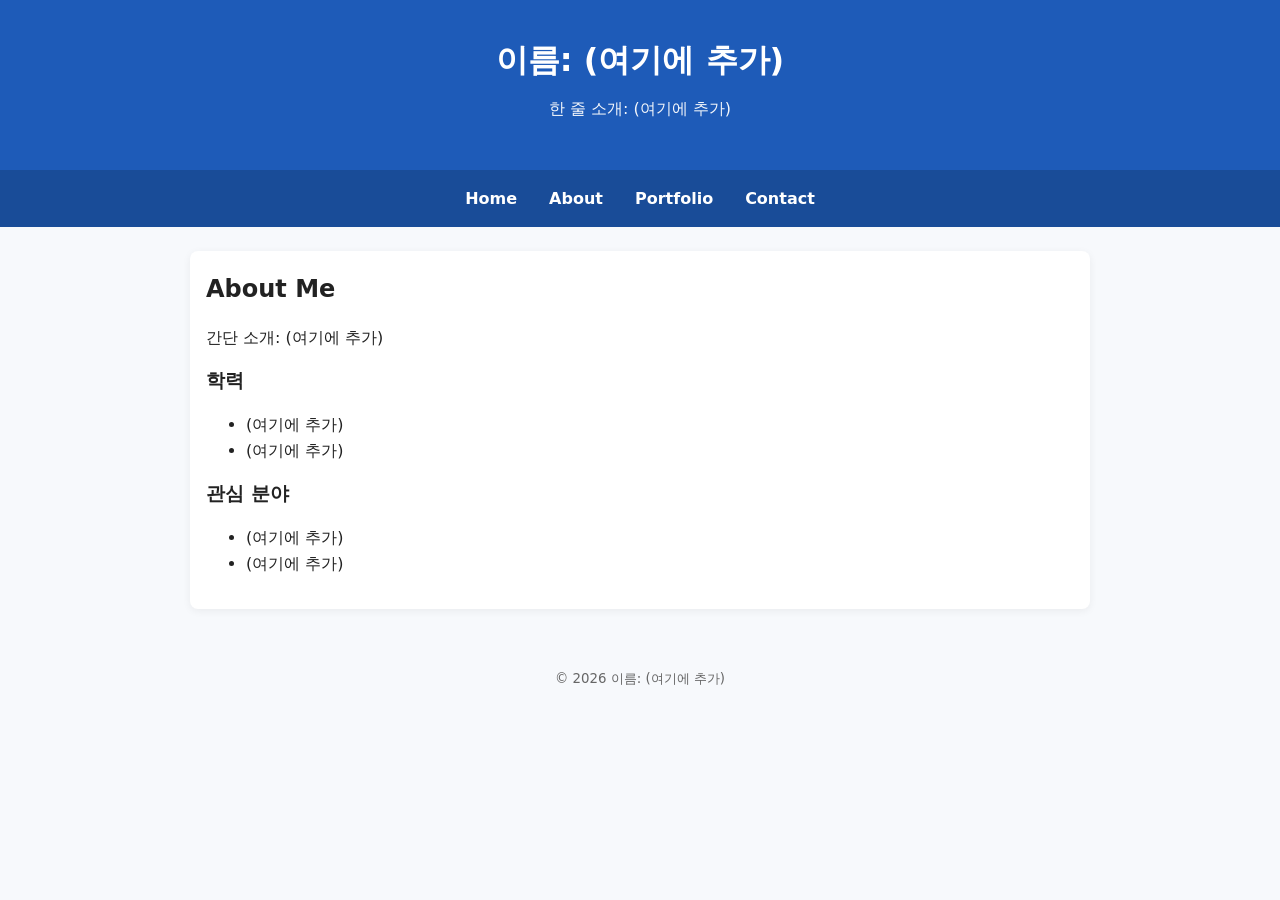
==== about.html @ 91169e0c "Add files via upload" ====
<!DOCTYPE html>
<html lang="ko">
<head>
  <meta charset="UTF-8" />
  <meta name="viewport" content="width=device-width, initial-scale=1.0"/>
  <title>인터넷활용 실습 템플릿</title>
  <link rel="stylesheet" href="style.css">
</head>
<body>
<header>
  <h1>이름: (여기에 추가)</h1>
  <p class="subtitle">한 줄 소개: (여기에 추가)</p>
</header>
<nav>
  <a href="index.html">Home</a>
  <a href="about.html">About</a>
  <a href="portfolio.html">Portfolio</a>
  <a href="contact.html">Contact</a>
</nav>
<main class="container">
<section>
  <h2>About Me</h2>
  <p>간단 소개: (여기에 추가)</p>
  <h3>학력</h3>
  <ul>
    <li>(여기에 추가)</li>
    <li>(여기에 추가)</li>
  </ul>
  <h3>관심 분야</h3>
  <ul>
    <li>(여기에 추가)</li>
    <li>(여기에 추가)</li>
  </ul>
</section>
</main>
<footer>
  <small>&copy; <span id="year"></span> 이름: (여기에 추가)</small>
</footer>
<script src="script.js"></script>
</body>
</html>
---- style.css ----
/* =============================================================
   색상 테마는 "여기"에서 바꿉니다. (파랑 계열 기본)
   원하는 색상 코드로 아래 4가지만 바꿔보세요.
   ------------------------------------------------------------- */
:root {
  --primary: #1e5bb8;      /* 메인 포인트 색상 */
  --primary-dark: #194c98; /* 호버/진한 포인트 */
  --bg: #f7f9fc;           /* 전체 배경 색 */
  --text: #222222;         /* 본문 글자 색 */
}
/* ============================================================= */

* { box-sizing: border-box; }
body {
  margin: 0;
  font-family: system-ui, -apple-system, "Segoe UI", Roboto, "Noto Sans KR", Arial, sans-serif;
  background: var(--bg);
  color: var(--text);
  line-height: 1.6;
}

header {
  padding: 2rem 1rem;
  text-align: center;
  background: var(--primary);
  color: #ffffff;
}
header .subtitle { margin-top: .25rem; opacity: .95; }

nav {
  background: var(--primary-dark);
  display: flex;
  gap: 1rem;
  padding: .75rem 1rem;
  justify-content: center;
  flex-wrap: wrap;
}
nav a {
  color: #ffffff;
  text-decoration: none;
  font-weight: 600;
  padding: .25rem .5rem;
}
nav a:hover { text-decoration: underline; }

.container {
  max-width: 900px;
  margin: 1.5rem auto;
  padding: 1rem;
  background: #ffffff;
  border-radius: 8px;
  box-shadow: 0 2px 8px rgba(0,0,0,.06);
}

section { margin-bottom: 1rem; }
h1, h2, h3 { margin: .2rem 0 .6rem; }

.contact-form {
  display: grid;
  grid-template-columns: 1fr;
  gap: .5rem;
  margin-top: 1rem;
}
input, textarea {
  width: 100%;
  padding: .6rem;
  border: 1px solid #ddd;
  border-radius: 6px;
  font: inherit;
}
button {
  padding: .6rem .8rem;
  border: none;
  border-radius: 6px;
  background: var(--primary);
  color: #fff;
  cursor: pointer;
  font-weight: 600;
}
button:hover { background: var(--primary-dark); }

footer {
  text-align: center;
  padding: 2rem 1rem;
  color: #666;
}

@media (max-width: 600px) {
  header h1 { font-size: 1.25rem; }
  .container { margin: 1rem; padding: .75rem; }
}
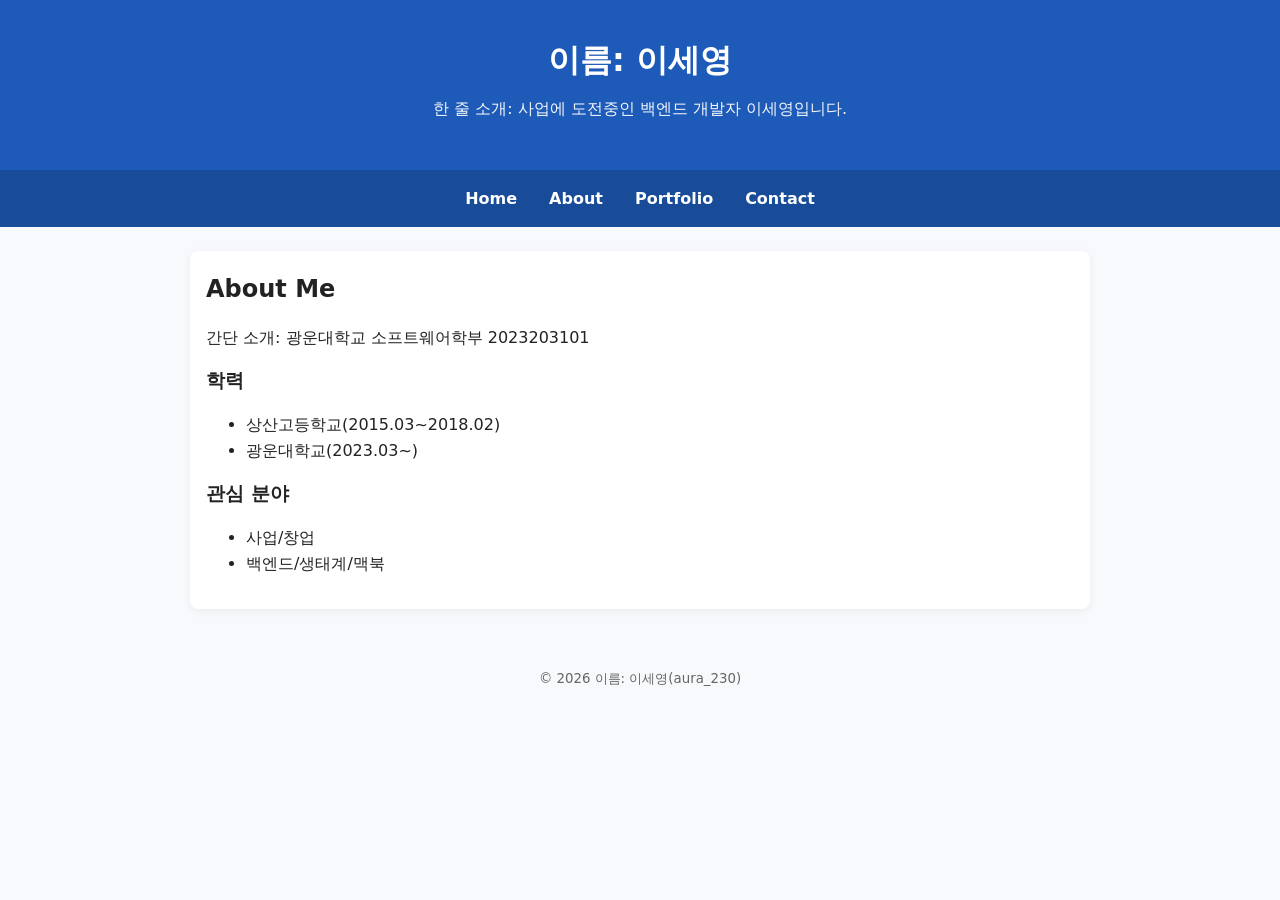
==== commit 92cef9d9: "Update personal information in about.html" ====
--- a/about.html
+++ b/about.html
@@ -8,8 +8,8 @@
 </head>
 <body>
 <header>
-  <h1>이름: (여기에 추가)</h1>
-  <p class="subtitle">한 줄 소개: (여기에 추가)</p>
+  <h1>이름: 이세영</h1>
+  <p class="subtitle">한 줄 소개: 사업에 도전중인 백엔드 개발자 이세영입니다.</p>
 </header>
 <nav>
   <a href="index.html">Home</a>
@@ -20,21 +20,21 @@
 <main class="container">
 <section>
   <h2>About Me</h2>
-  <p>간단 소개: (여기에 추가)</p>
+  <p>간단 소개: 광운대학교 소프트웨어학부 2023203101</p>
   <h3>학력</h3>
   <ul>
-    <li>(여기에 추가)</li>
-    <li>(여기에 추가)</li>
+    <li>상산고등학교(2015.03~2018.02)</li>
+    <li>광운대학교(2023.03~)</li>
   </ul>
   <h3>관심 분야</h3>
   <ul>
-    <li>(여기에 추가)</li>
-    <li>(여기에 추가)</li>
+    <li>사업/창업</li>
+    <li>백엔드/생태계/맥북</li>
   </ul>
 </section>
 </main>
 <footer>
-  <small>&copy; <span id="year"></span> 이름: (여기에 추가)</small>
+  <small>&copy; <span id="year"></span> 이름: 이세영(aura_230)</small>
 </footer>
 <script src="script.js"></script>
 </body>
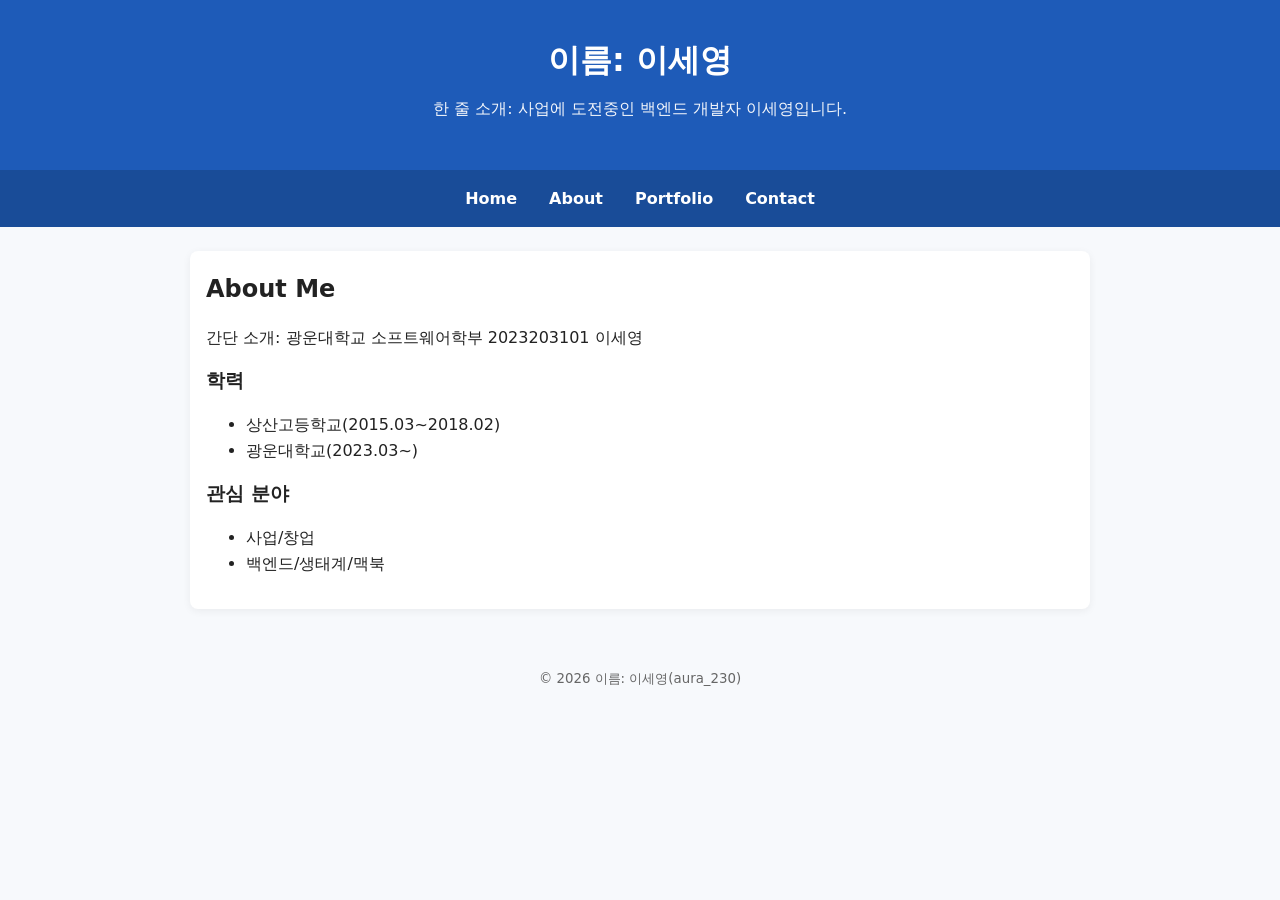
==== commit 874cf218: "Update introduction in about.html" ====
--- a/about.html
+++ b/about.html
@@ -20,7 +20,7 @@
 <main class="container">
 <section>
   <h2>About Me</h2>
-  <p>간단 소개: 광운대학교 소프트웨어학부 2023203101</p>
+  <p>간단 소개: 광운대학교 소프트웨어학부 2023203101 이세영</p>
   <h3>학력</h3>
   <ul>
     <li>상산고등학교(2015.03~2018.02)</li>
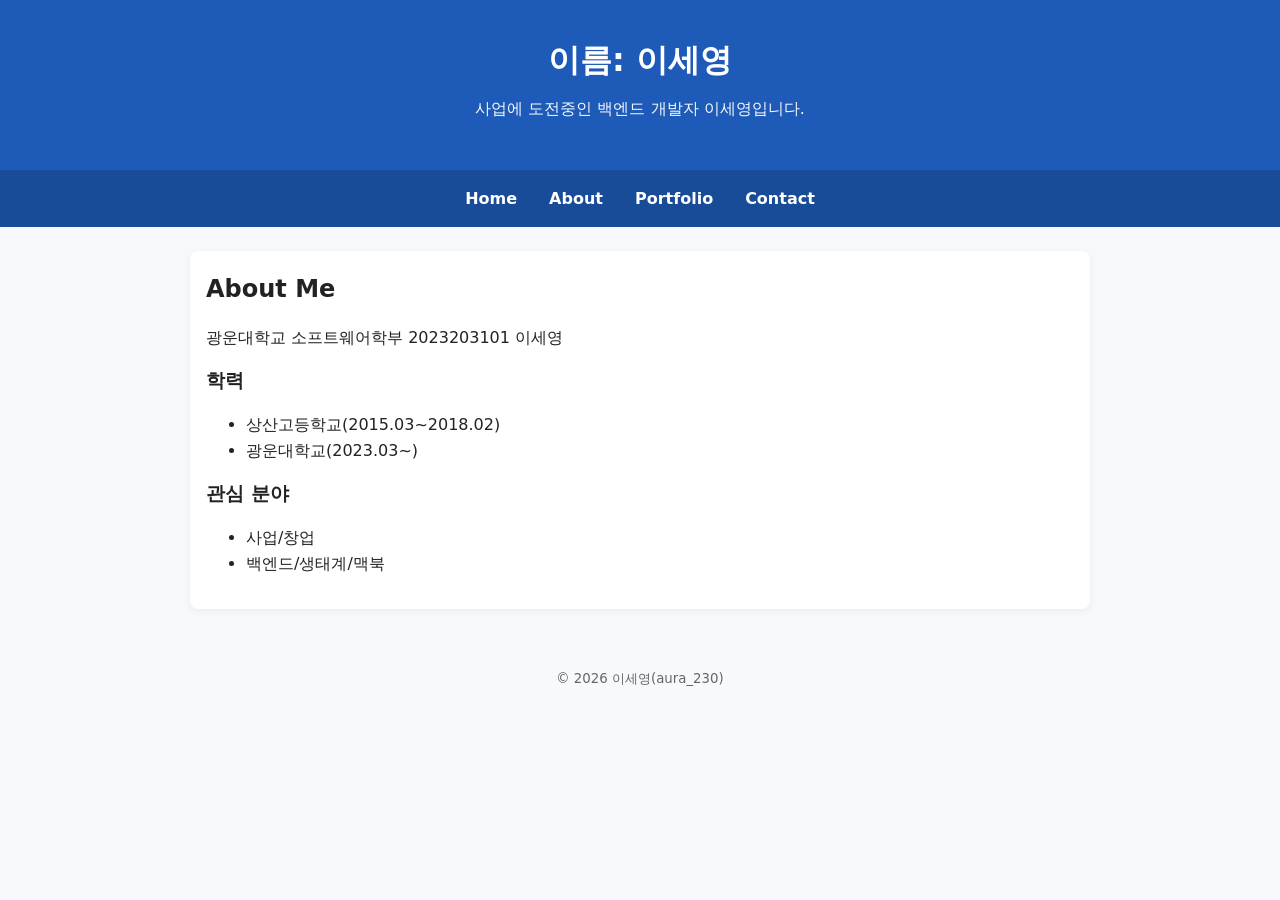
==== commit d98123fc: "Remove unnecessary introduction line from about.html" ====
--- a/about.html
+++ b/about.html
@@ -9,7 +9,7 @@
 <body>
 <header>
   <h1>이름: 이세영</h1>
-  <p class="subtitle">한 줄 소개: 사업에 도전중인 백엔드 개발자 이세영입니다.</p>
+  <p class="subtitle">사업에 도전중인 백엔드 개발자 이세영입니다.</p>
 </header>
 <nav>
   <a href="index.html">Home</a>
@@ -20,7 +20,7 @@
 <main class="container">
 <section>
   <h2>About Me</h2>
-  <p>간단 소개: 광운대학교 소프트웨어학부 2023203101 이세영</p>
+  <p>광운대학교 소프트웨어학부 2023203101 이세영</p>
   <h3>학력</h3>
   <ul>
     <li>상산고등학교(2015.03~2018.02)</li>
@@ -34,7 +34,7 @@
 </section>
 </main>
 <footer>
-  <small>&copy; <span id="year"></span> 이름: 이세영(aura_230)</small>
+  <small>&copy; <span id="year"></span> 이세영(aura_230)</small>
 </footer>
 <script src="script.js"></script>
 </body>
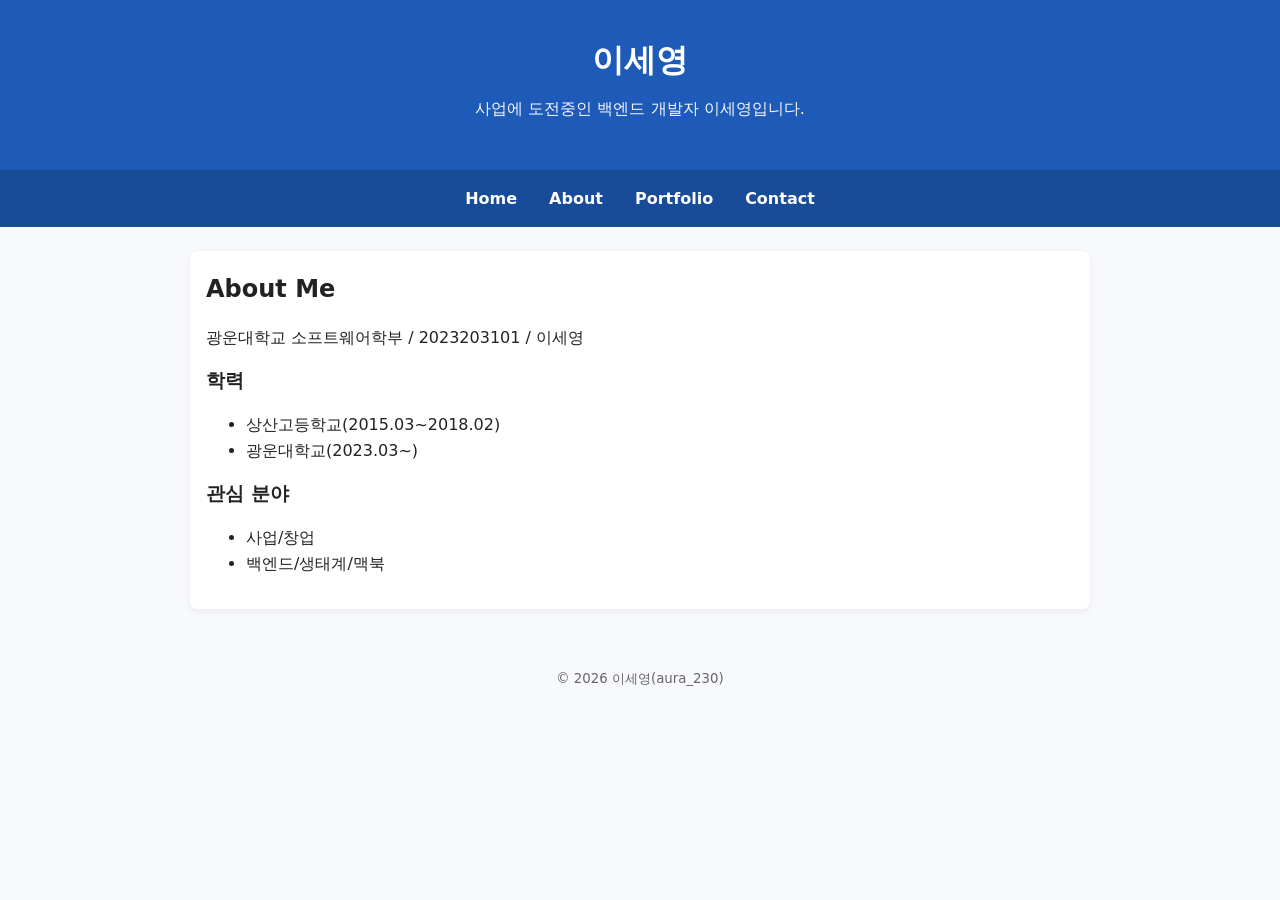
==== commit 35adba16: "Refine name and education presentation in about.html Updated the formatting of the name and educatio" ====
--- a/about.html
+++ b/about.html
@@ -8,7 +8,7 @@
 </head>
 <body>
 <header>
-  <h1>이름: 이세영</h1>
+  <h1>이세영</h1>
   <p class="subtitle">사업에 도전중인 백엔드 개발자 이세영입니다.</p>
 </header>
 <nav>
@@ -20,7 +20,7 @@
 <main class="container">
 <section>
   <h2>About Me</h2>
-  <p>광운대학교 소프트웨어학부 2023203101 이세영</p>
+  <p>광운대학교 소프트웨어학부 / 2023203101 / 이세영</p>
   <h3>학력</h3>
   <ul>
     <li>상산고등학교(2015.03~2018.02)</li>
